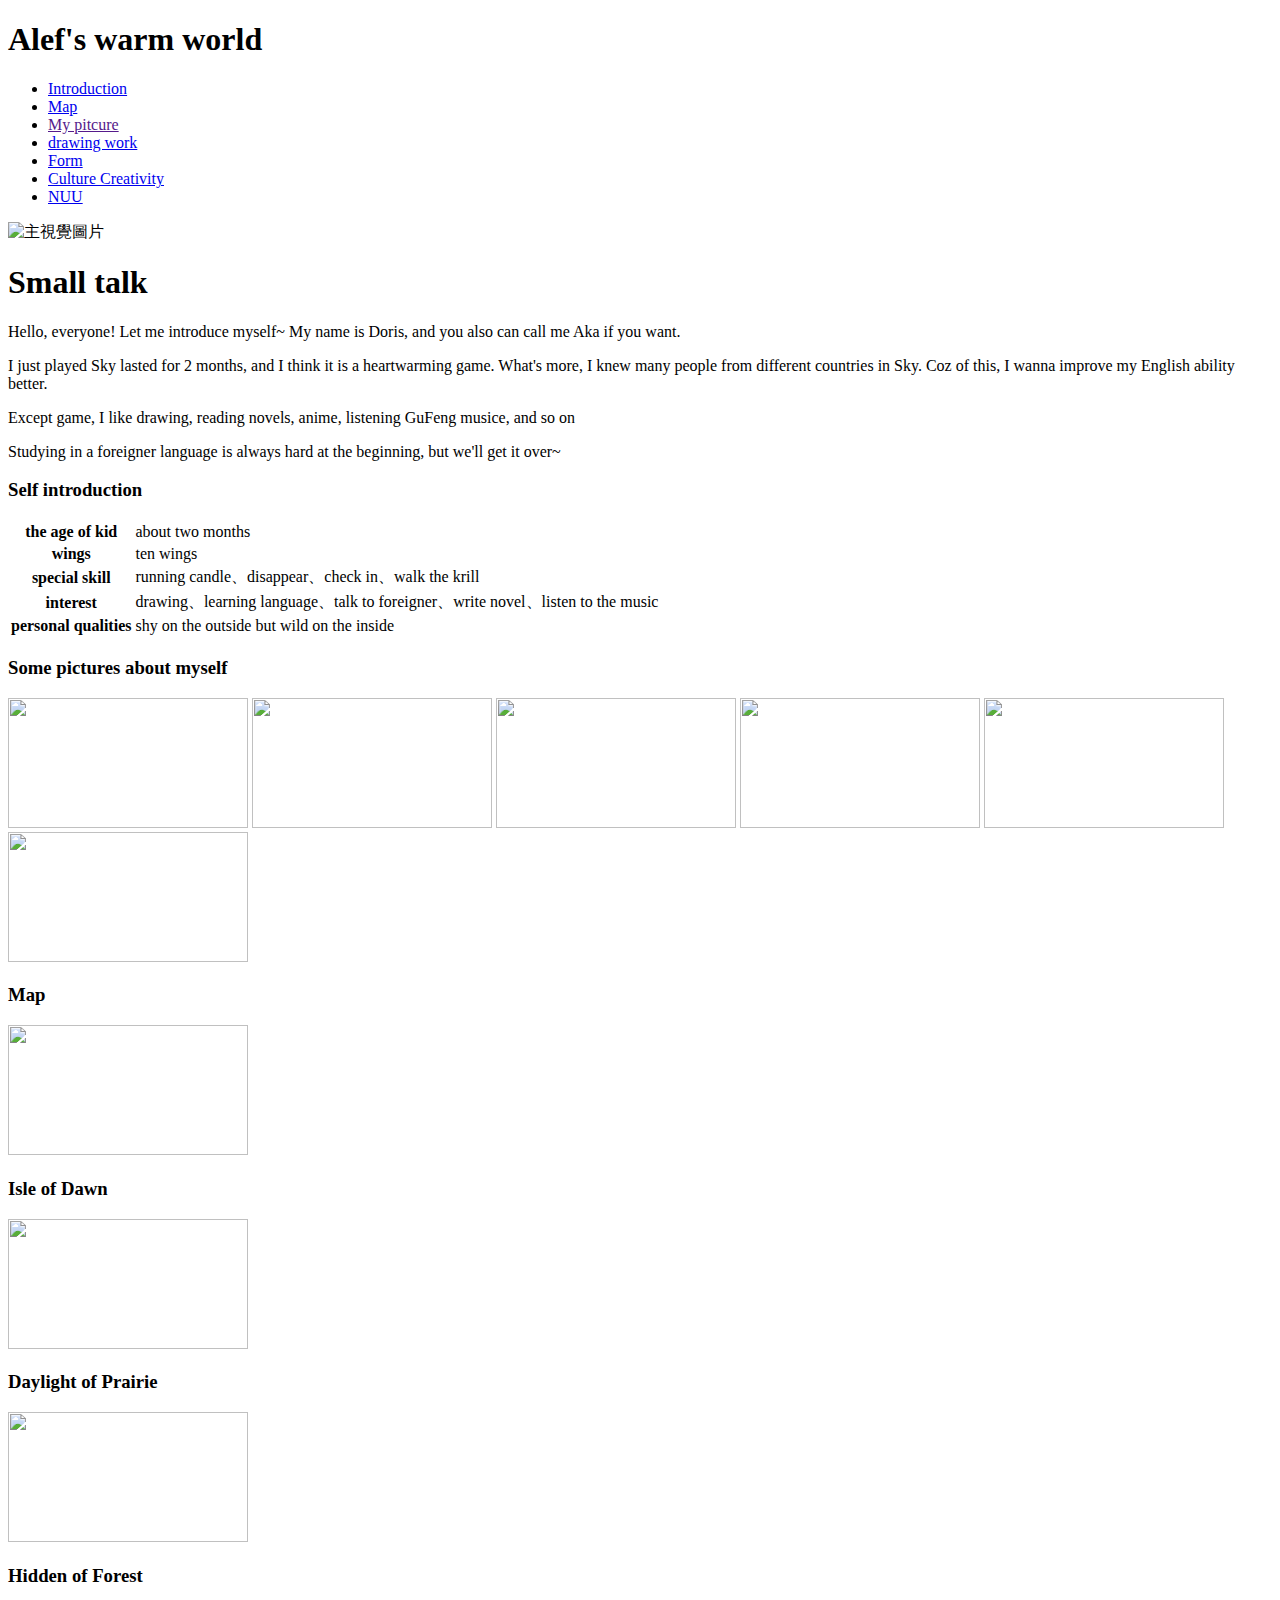
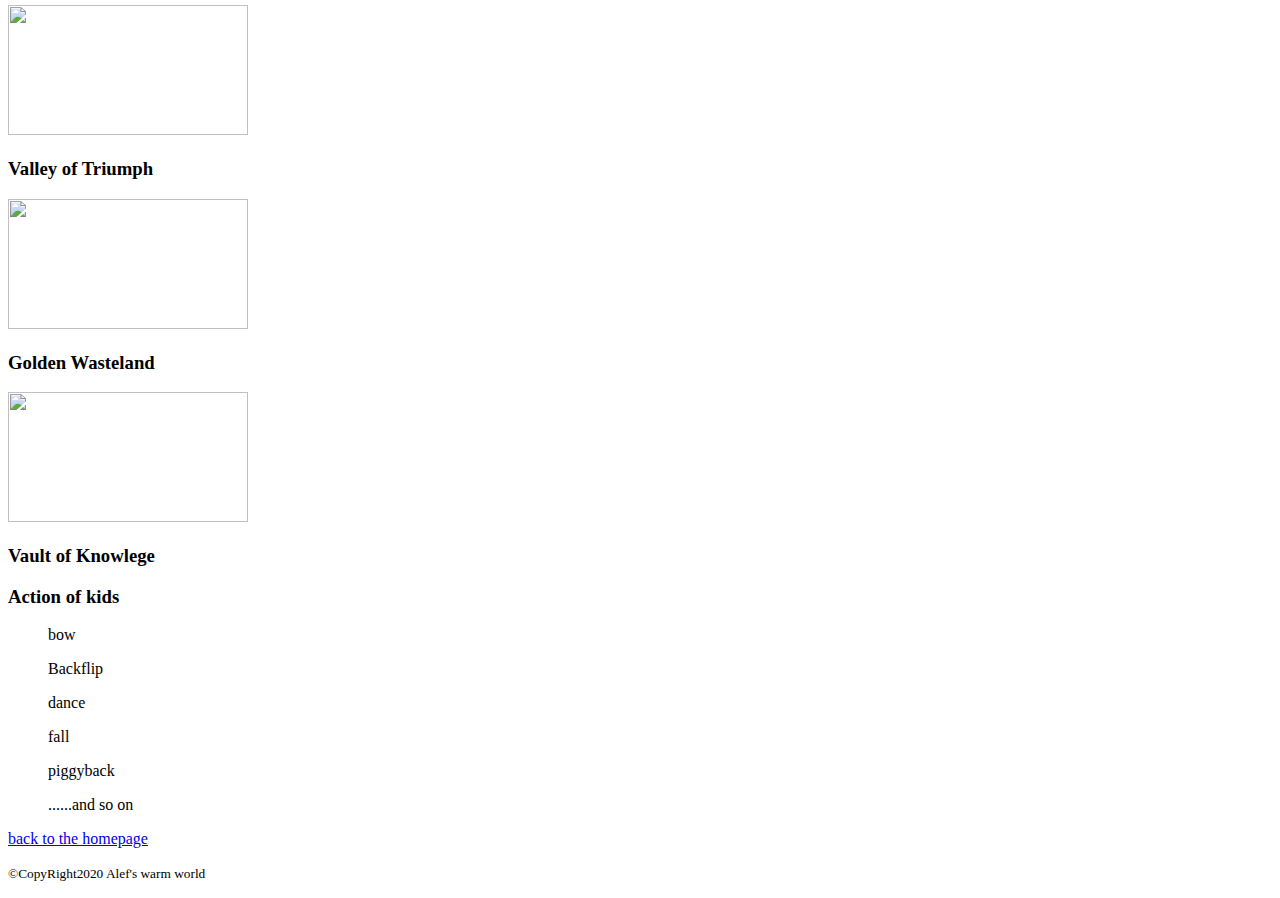
==== ind000ex....htm @ b550881f "Add files via upload" ====
<!DOCTYPE html>
<html lang="tw">

<head>

<meta charset="utf-8">
<title>Alef的光遇小世界/3D列印/大數據分析</title>
<meta name="description" content="光遇世界/3D列印/大數據分析">
<link rel="stylesheet"href="1212.css">

</head>







<body>
<header>
<h1>Alef's warm world</h1>
<nav class='navigation'>


<ul>


<li><a href='#profile'>Introduction</a></li>
<li><a href='#concert'>Map</a></li>
<li><a href="">My pitcure</a></li>
<li><a href="file:///C:/Users/%E8%BE%B0%E6%80%A1/Desktop/index.html">drawing work</a></li>
<li><a href="https://alef0805.github.io/www/form.htm">Form</a></li>
<li><a href='https://ccdm.nuu.edu.tw/' target="_blank">Culture Creativity</a></li>
<li><a href='https://www.nuu.edu.tw/' target="_blank">NUU</a></li>
</ul>
</nav>





</header>

<main>

<div class="mainvisual">
<img src="改17433.jpg" alt='主視覺圖片' width='436.32' height='327.36'>
</div>

<article id='profile'>
<div class='inner'>


<h1>Small talk</h1>
<p>Hello, everyone! Let me introduce myself~
My name is Doris, and you also can call me Aka if you want.</p>

<p>I just played Sky lasted for 2 months, and I think it is a heartwarming game. What's more, I knew many people from different countries in Sky. Coz of this, I wanna improve my English ability better.</p>

<p>Except game, I like drawing, reading novels, anime, listening GuFeng musice, and so on</p>

<p>Studying in a foreigner language is always hard at the beginning, but we'll get it over~</p>



<section>
<h3>Self introduction</h3>

<table> 

<tr><th>the age of kid</th><td>about two months</td></tr>
<tr><th>wings</th><td>ten wings</td></tr>
<tr><th>special skill</th><td>running candle、disappear、check in、walk the krill</td></tr>
<tr><th>interest</th><td>drawing、learning language、talk to foreigner、write novel、listen to the music</td></tr>
<tr><th>personal qualities</th><td>shy on the outside but wild on the inside</td></tr>



</table>

</section>


<article id="concert">
<div class="inner">

<section>
<h3>Some pictures about myself</h3>
</section>


<tr>
<td><img width="240" height="130" src="001.jpg"</td>
<td><img width="240" height="130" src="002.jpg"</td>
<td><img width="240" height="130" src="003.jpg"</td>
<td><img width="240" height="130" src="004.jpg"</td>
<td><img width="240" height="130" src="005.jpg"</td>
<td><img width="240" height="130" src="006.jpg"</td>


</tr>






<article id="concert">
<div class="inner">

<section>
<h3>Map</h3>
</section>

<section class="performer">
<img src="01.jpg" width='240' height='130'>
<h3>Isle of Dawn</h3>
<p></p>
</section>


<section class="performer">
<img src="02.jpg" width='240' height='130'>
<h3>Daylight of Prairie</h3>
<p></p>
</section>

<section class="performer">
<img src="03.jpg" width='240' height='130'>
<h3>Hidden of Forest</h3>
<p></p>
</section>


<section class="performer">
<img src="04.jpg" width='240' height='130'>
<h3>Valley of Triumph</h3>
<p></p>
</section>


<section class="performer">
<img src="05.jpg" width='240' height='130'>
<h3>Golden Wasteland</h3>
<p></p>
</section>


<section class="performer">
<img src="06.jpg" width='240' height='130'>
<h3>Vault of Knowlege</h3>
<p></p>
</section>


<section>
<h3>Action of kids</h3>


<ol>
<p><il>bow</li></p>
<p><il>Backflip</li></p>
<p><il>dance</li></p>
<p><il>fall</li></p>
<p><il>piggyback</li></p>
<p><il>......and so on</li></p>
</ol>

</section>
</article>



</main>

<footer>
<p class="pagetop"><a href="#top">back to the homepage</a></p>
<p class="copyright"><small>&copy;CopyRight2020 Alef's warm world</small></p>
</footer>
</body>
</html>


</body>
</html>
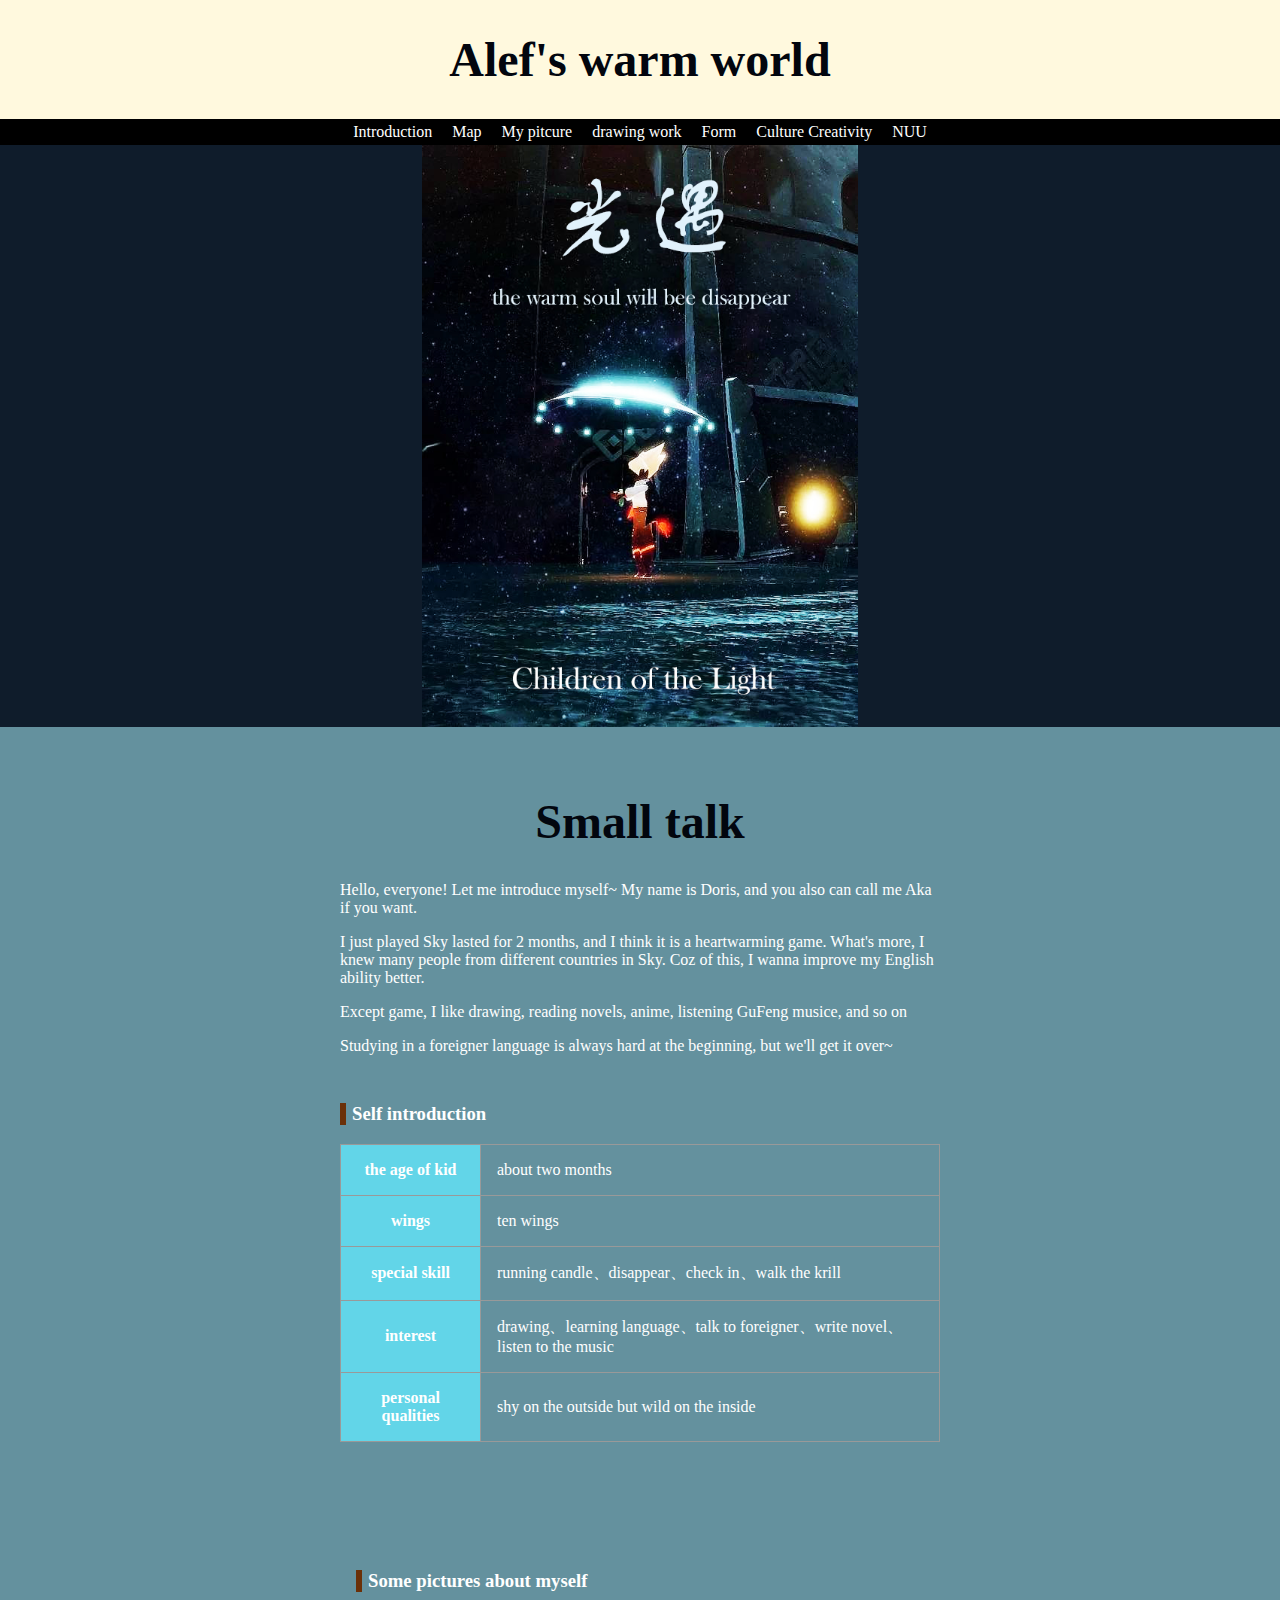
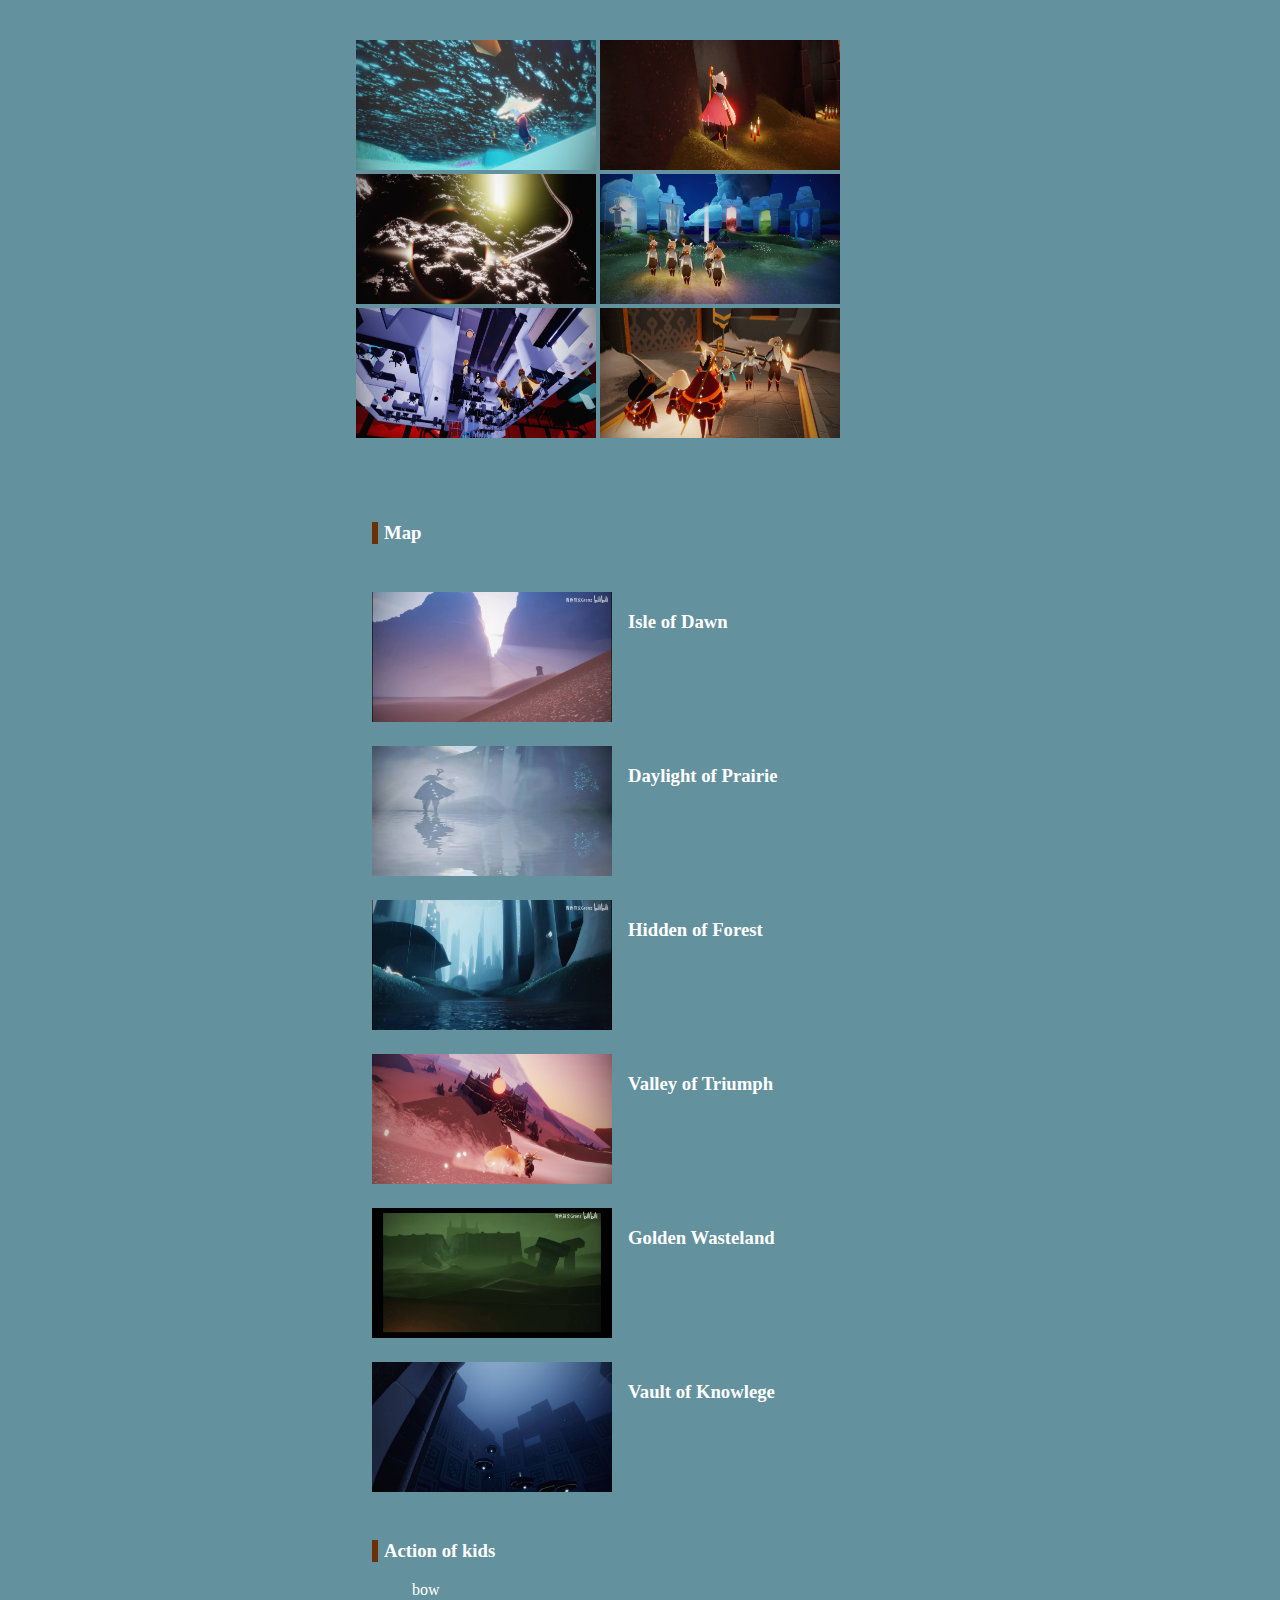
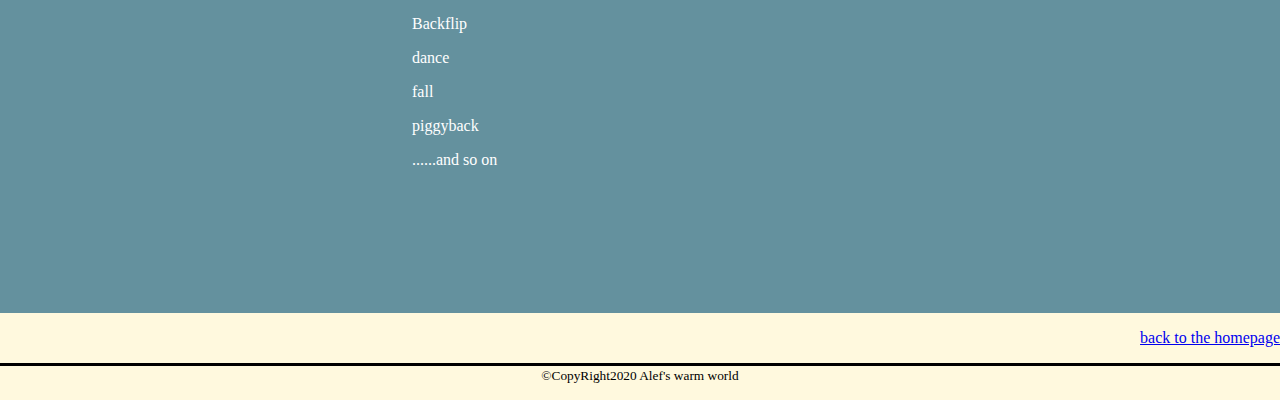
==== commit 3553cbcc: "Update ind000ex....htm" ====
--- a/ind000ex....htm
+++ b/ind000ex....htm
@@ -29,7 +29,7 @@
 <li><a href='#concert'>Map</a></li>
 <li><a href="">My pitcure</a></li>
 <li><a href="file:///C:/Users/%E8%BE%B0%E6%80%A1/Desktop/index.html">drawing work</a></li>
-<li><a href="https://alef0805.github.io/www/form.htm">Form</a></li>
+<li><a href="https://alef0805.github.io/www/">Form</a></li>
 <li><a href='https://ccdm.nuu.edu.tw/' target="_blank">Culture Creativity</a></li>
 <li><a href='https://www.nuu.edu.tw/' target="_blank">NUU</a></li>
 </ul>
@@ -182,4 +182,4 @@
 
 
 </body>
-</html>+</html>
--- a/1212.css
+++ b/1212.css
@@ -0,0 +1,131 @@
+/* body */
+body {
+    background-color: #fff9de;
+    margin: 0;
+}
+
+/* 標題1*/
+h1 {
+    font-size: 3em;
+    color: #02060e;
+    text-align: center;
+}
+
+/* 選單 */
+.navigation ul {
+    background-color: #000000;
+    margin: 0;
+    padding: 4px;
+    text-align: center;
+}
+.navigation ul li {
+    list-style-type: none;
+    display: inline;
+    margin: 0 8px;
+}
+.navigation ul li a {
+    color: #ffffff;
+    text-decoration: none;
+}
+.navigation ul li a:hover {
+    color: #62d5e8;
+    text-decoration: underline;
+}
+
+/* 主視覺 */
+.mainvisual {
+    background-color: #0f1c2b;
+    border-bottom: solid 3px #64919e;
+}
+.mainvisual img {
+    display: block;
+    margin: 0 auto;
+    max-width: 100%;
+    height: auto;
+}
+
+/* article */
+article {
+    padding: 32px 16px;
+}
+
+/* 背景色・文字色 */
+#profile {
+    background-color: #64919e;
+    color: #ffffff;
+}
+
+/* 邊界設定 */
+#profile .inner {
+    max-width: 600px;
+    margin: 0 auto;
+}
+
+#concert {
+    max-width: 600px;
+    margin: 0 auto;
+}
+
+/* section */
+section {
+    margin: 48px 0;
+}
+
+
+/* 標題23 */
+h2 {
+    text-align: center;
+}
+
+h3 {
+    border-left: solid 6px #6b3008;
+    padding-left: 6px;
+}
+
+/* 表 */
+table {
+    border-collapse: collapse;
+    width: 100%;
+}
+th,td {
+    border: solid 1px #999999;
+    padding: 16px;
+}
+th {
+    background-color: #62d5e8;
+}
+
+/* 作品集 */
+.performer {
+    margin: 0 0 24px;
+    overflow: hidden;
+}
+.performer img {
+    float: left;
+    margin: 0 16px 0 0;
+}
+.performer h4 {
+    margin: 0 0 0.5em;
+}
+.performer p {
+    margin: 0;
+}
+
+
+/* 回頁首 */
+.pagetop {
+    text-align: right;
+}
+
+/* 著作權 */
+.copyright {
+    border-top: solid 3px #000000;
+    text-align: center;
+}
+
+
+/* 著作 */
+ol li {
+    list-style-type: upper-roman;
+}
+
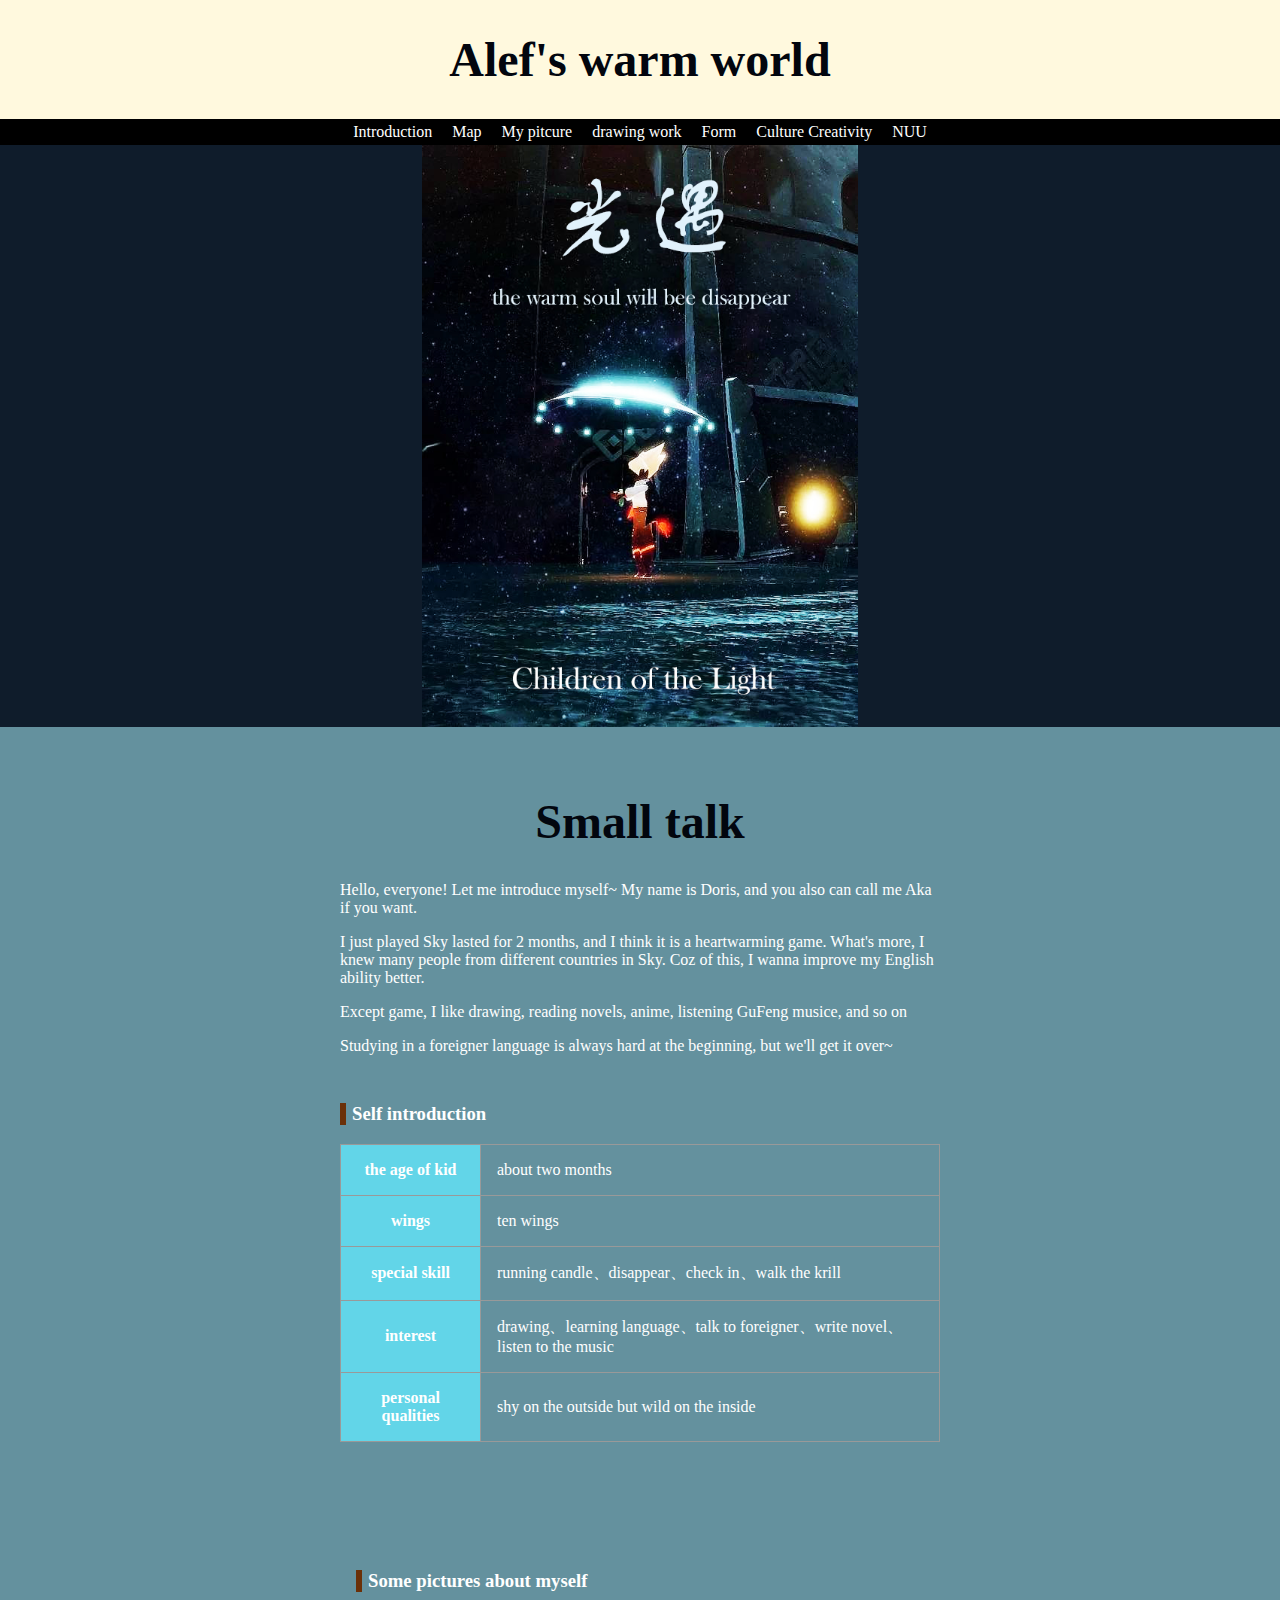
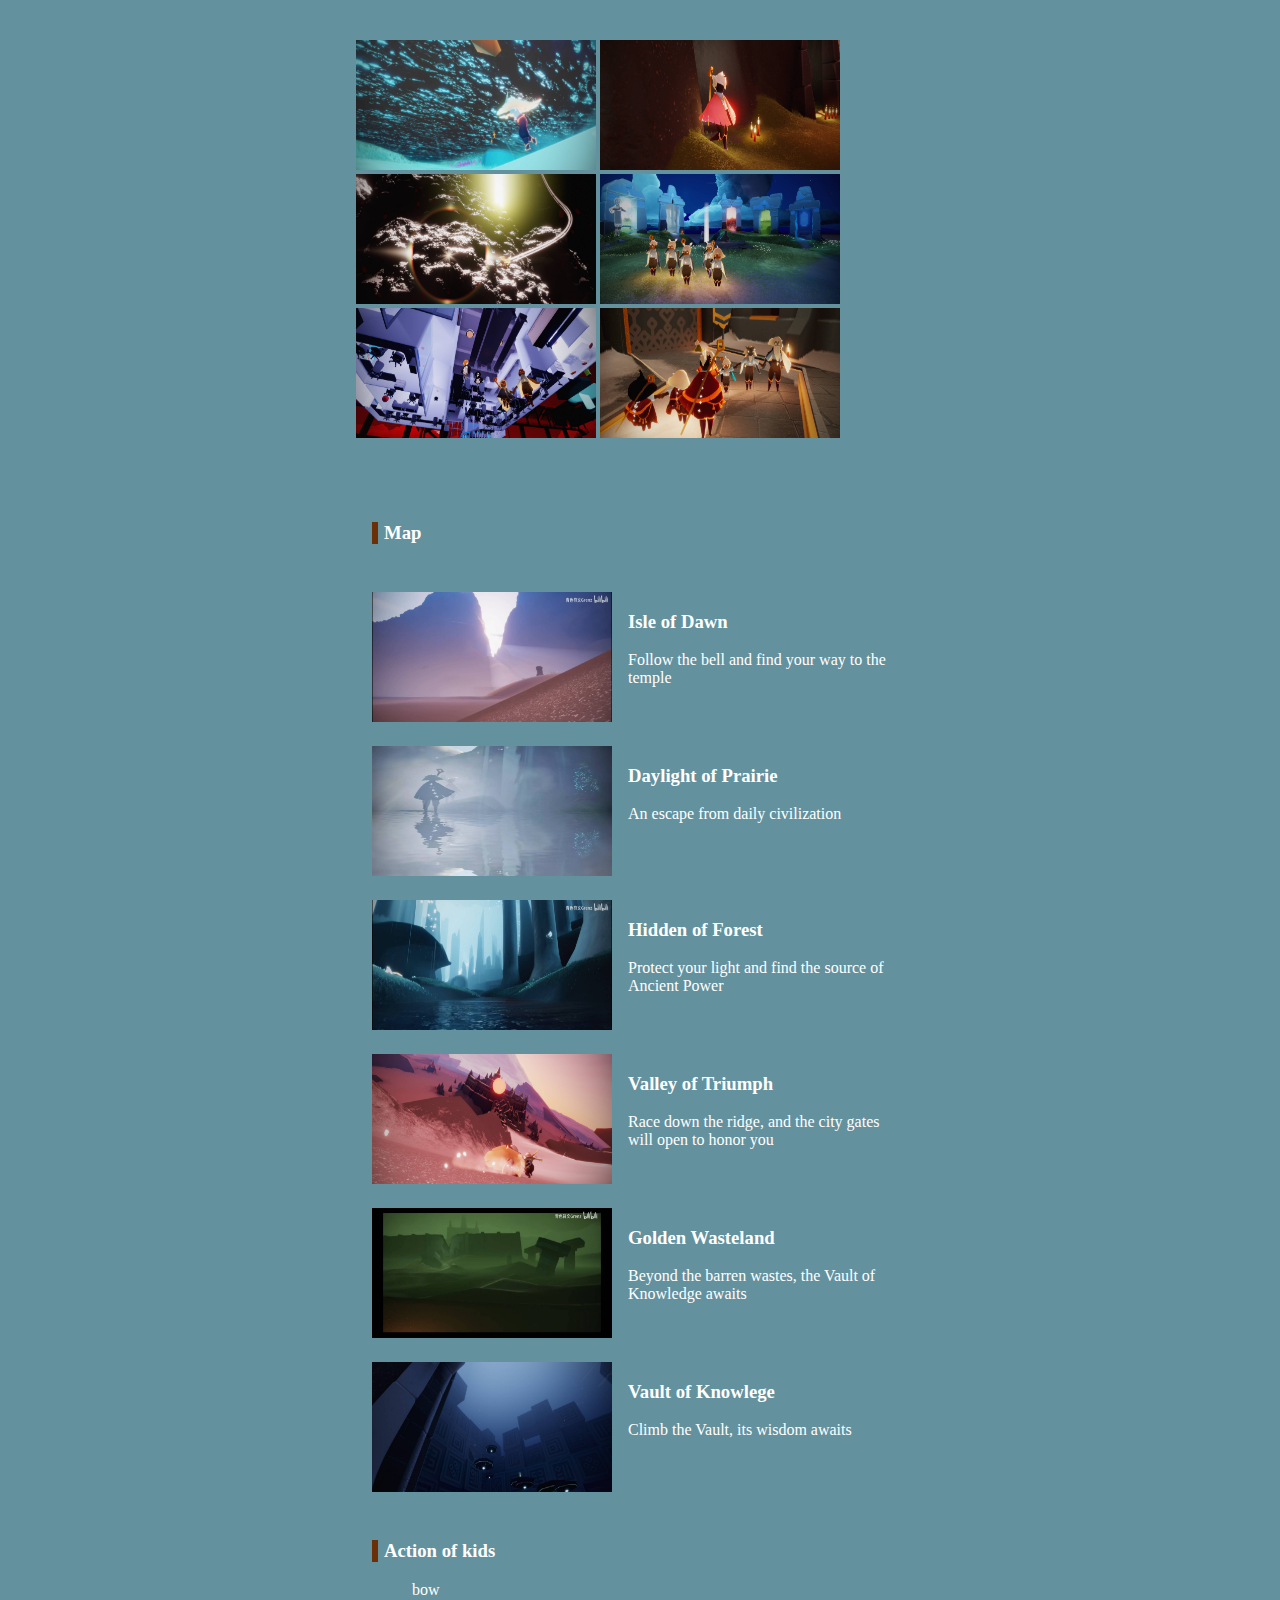
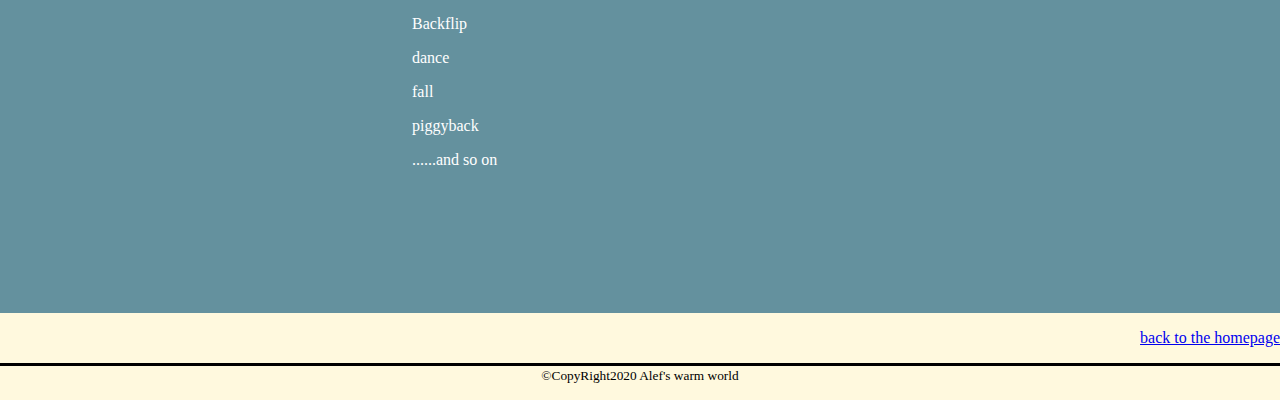
==== commit 22b3fe5f: "Update ind000ex....htm" ====
--- a/ind000ex....htm
+++ b/ind000ex....htm
@@ -27,8 +27,8 @@
 
 <li><a href='#profile'>Introduction</a></li>
 <li><a href='#concert'>Map</a></li>
-<li><a href="">My pitcure</a></li>
-<li><a href="file:///C:/Users/%E8%BE%B0%E6%80%A1/Desktop/index.html">drawing work</a></li>
+<li><a href="#concert add">My pitcure</a></li>
+<li><a href="https://alef0805.github.io/www/123.htm">drawing work</a></li>
 <li><a href="https://alef0805.github.io/www/">Form</a></li>
 <li><a href='https://ccdm.nuu.edu.tw/' target="_blank">Culture Creativity</a></li>
 <li><a href='https://www.nuu.edu.tw/' target="_blank">NUU</a></li>
@@ -81,7 +81,7 @@
 </section>
 
 
-<article id="concert">
+<article id="#concert add">
 <div class="inner">
 
 <section>
@@ -115,41 +115,41 @@
 <section class="performer">
 <img src="01.jpg" width='240' height='130'>
 <h3>Isle of Dawn</h3>
-<p></p>
+<p>Follow the bell and find your way to the temple</p>
 </section>
 
 
 <section class="performer">
 <img src="02.jpg" width='240' height='130'>
 <h3>Daylight of Prairie</h3>
-<p></p>
+<p>An escape from daily civilization</p>
 </section>
 
 <section class="performer">
 <img src="03.jpg" width='240' height='130'>
 <h3>Hidden of Forest</h3>
-<p></p>
+<p>Protect your light and find the source of Ancient Power</p>
 </section>
 
 
 <section class="performer">
 <img src="04.jpg" width='240' height='130'>
 <h3>Valley of Triumph</h3>
-<p></p>
+<p>Race down the ridge, and the city gates will open to honor you</p>
 </section>
 
 
 <section class="performer">
 <img src="05.jpg" width='240' height='130'>
 <h3>Golden Wasteland</h3>
-<p></p>
+<p>Beyond the barren wastes, the Vault of Knowledge awaits</p>
 </section>
 
 
 <section class="performer">
 <img src="06.jpg" width='240' height='130'>
 <h3>Vault of Knowlege</h3>
-<p></p>
+<p>Climb the Vault, its wisdom awaits</p>
 </section>
 
 
